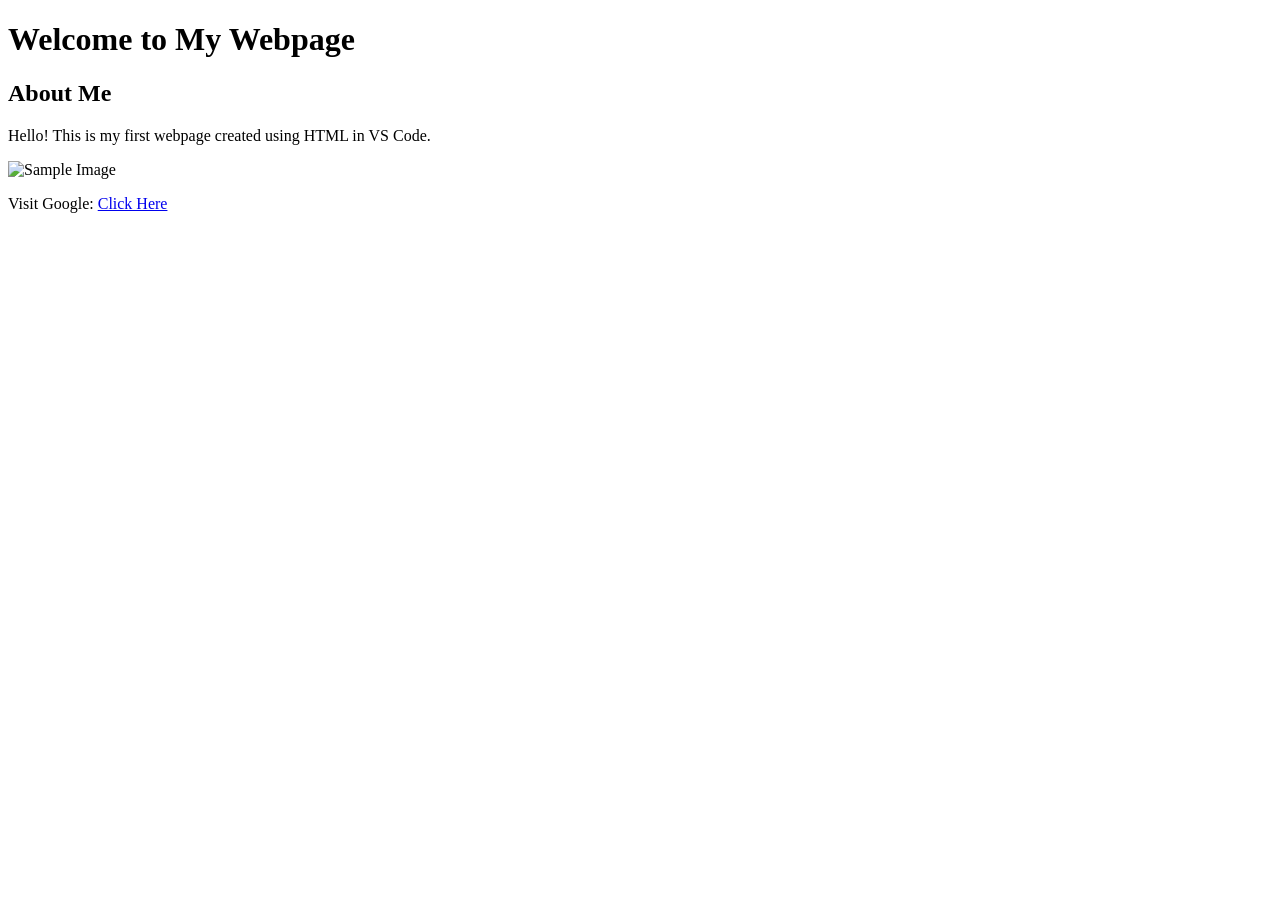
==== index.html @ 0580dad0 "First internship task" ====
<!DOCTYPE html>
<html>
<head>
    <title>My First Webpage</title>
</head>
<body>

    <h1>Welcome to My Webpage</h1>

    <h2>About Me</h2>

    <p>
        Hello! This is my first webpage created using HTML in VS Code.
    </p>

    <img src="https://media-cldnry.s-nbcnews.com/image/upload/t_fit-760w,f_auto,q_auto:best/rockcms/2025-05/positive-quotes-swl-250530-22-1bdec6.jpg"
         alt="Sample Image">

    <p>
        Visit Google:
        <a href="https://www.google.com">
            Click Here
        </a>
    </p>

</body>
</html>
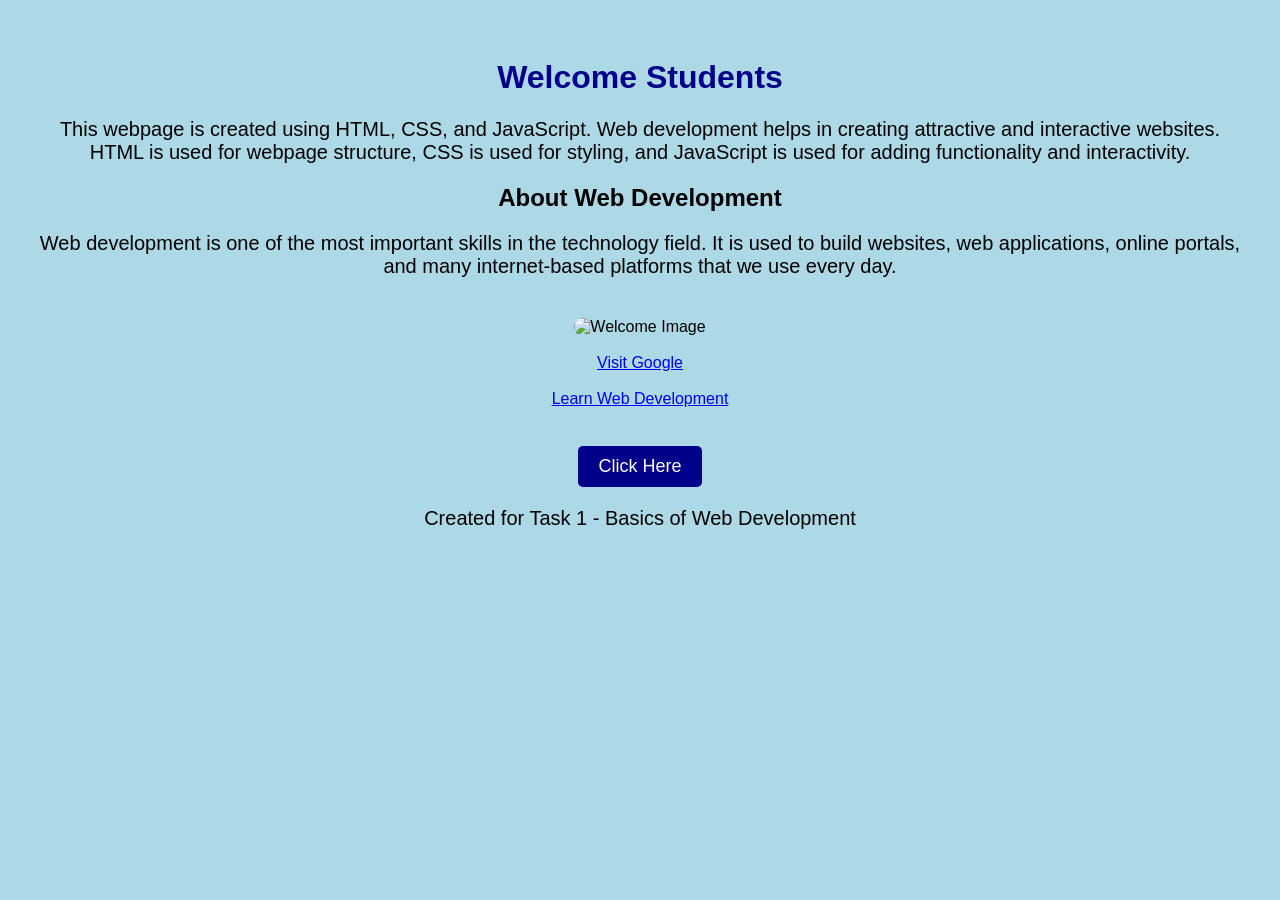
==== commit 41f88d30: "TASK 1 OVERALL" ====
--- a/index.html
+++ b/index.html
@@ -1,27 +1,71 @@
 <!DOCTYPE html>
 <html>
+
 <head>
-    <title>My First Webpage</title>
+    <title>Student Webpage</title>
+
+    <!-- Link CSS File -->
+    <link rel="stylesheet" href="style.css">
 </head>
+
 <body>
 
-    <h1>Welcome to My Webpage</h1>
+    <header>
+        <h1>Welcome Students</h1>
+    </header>
 
-    <h2>About Me</h2>
+    <section>
+        <p>
+            This webpage is created using HTML, CSS, and JavaScript.
+            Web development helps in creating attractive and interactive websites.
+            HTML is used for webpage structure, CSS is used for styling,
+            and JavaScript is used for adding functionality and interactivity.
+        </p>
+    </section>
 
-    <p>
-        Hello! This is my first webpage created using HTML in VS Code.
-    </p>
+    <section>
+        <h2>About Web Development</h2>
 
-    <img src="https://media-cldnry.s-nbcnews.com/image/upload/t_fit-760w,f_auto,q_auto:best/rockcms/2025-05/positive-quotes-swl-250530-22-1bdec6.jpg"
-         alt="Sample Image">
+        <p>
+            Web development is one of the most important skills in the technology field.
+            It is used to build websites, web applications, online portals, and many
+            internet-based platforms that we use every day.
+        </p>
+    </section>
 
-    <p>
-        Visit Google:
-        <a href="https://www.google.com">
-            Click Here
-        </a>
-    </p>
+    <!-- Image -->
+    <img src="https://img.magnific.com/free-photo/welcome-phrase-available-launch-open_53876-124476.jpg?semt=ais_hybrid&w=740&q=80"
+        alt="Welcome Image">
+
+    <br><br>
+
+    <!-- Links -->
+    <a href="https://www.google.com" target="_blank">
+        Visit Google
+    </a>
+
+    <br><br>
+
+    <a href="https://www.w3schools.com" target="_blank">
+        Learn Web Development
+    </a>
+
+    <br><br>
+
+    <!-- Button -->
+    <button onclick="showMessage()">
+        Click Here
+    </button>
+
+    <footer>
+        <p>
+            Created for Task 1 - Basics of Web Development
+        </p>
+    </footer>
+
+    <!-- Link JavaScript File -->
+    <script src="script.js"></script>
 
 </body>
+
 </html>
--- a/style.css
+++ b/style.css
@@ -0,0 +1,35 @@
+body {
+    background-color: lightblue;
+    font-family: Arial;
+    text-align: center;
+    padding: 30px;
+}
+
+h1 {
+    color: darkblue;
+}
+
+p {
+    font-size: 20px;
+}
+
+img {
+    width: 250px;
+    border-radius: 10px;
+    margin-top: 20px;
+}
+
+button {
+    background-color: darkblue;
+    color: white;
+    padding: 10px 20px;
+    border: none;
+    border-radius: 5px;
+    font-size: 18px;
+    margin-top: 20px;
+    cursor: pointer;
+}
+
+button:hover {
+    background-color: navy;
+}
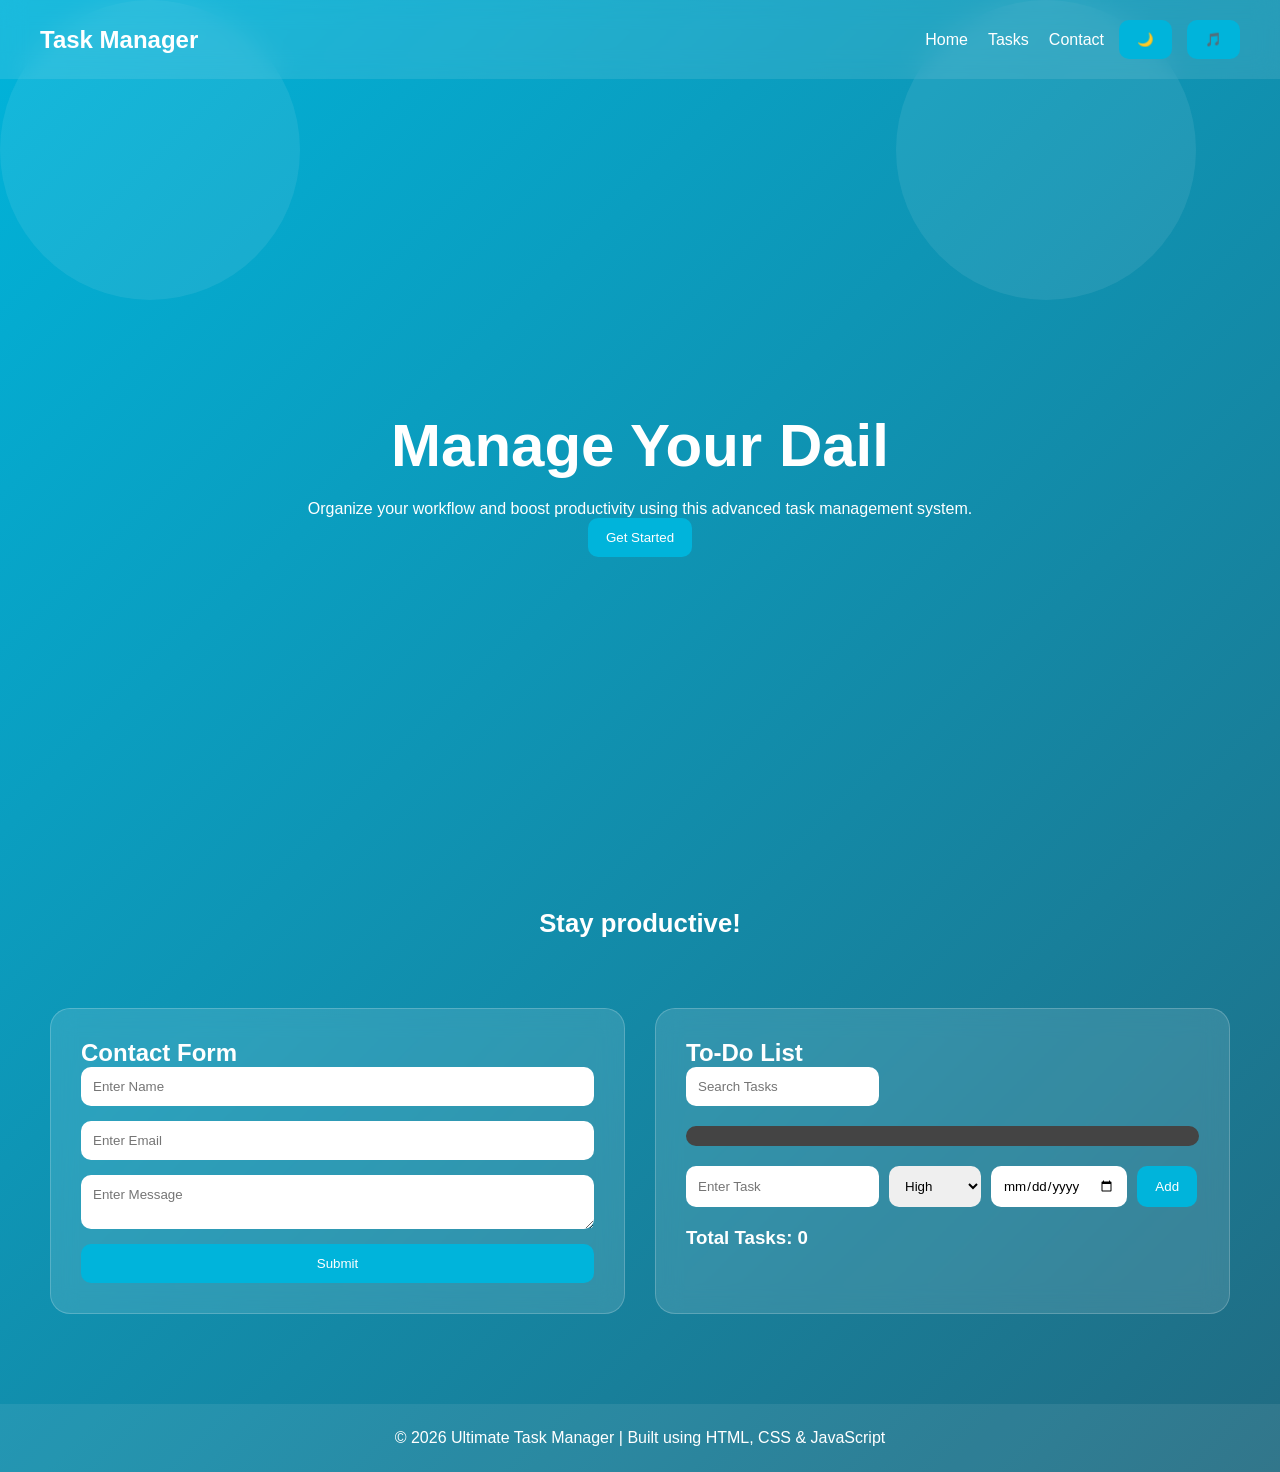
==== commit 961a7032: "Apexplanet Task 2" ====
--- a/index.html
+++ b/index.html
@@ -1,69 +1,217 @@
 <!DOCTYPE html>
-<html>
+<html lang="en">
 
 <head>
-    <title>Student Webpage</title>
-
-    <!-- Link CSS File -->
+
+    <meta charset="UTF-8">
+
+    <meta name="viewport"
+          content="width=device-width, initial-scale=1.0">
+
+    <title>Ultimate Task Manager</title>
+
     <link rel="stylesheet" href="style.css">
+
 </head>
 
 <body>
 
-    <header>
-        <h1>Welcome Students</h1>
-    </header>
-
-    <section>
+    <!-- Loader -->
+
+    <div id="loader">
+        Loading...
+    </div>
+
+    <!-- Particles -->
+
+    <div class="particles"></div>
+
+    <!-- Navbar -->
+
+    <nav class="navbar">
+
+        <h1>Task Manager</h1>
+
+        <div class="nav-right">
+
+            <ul>
+
+                <li><a href="#hero">Home</a></li>
+
+                <li><a href="#todo">Tasks</a></li>
+
+                <li><a href="#contact">Contact</a></li>
+
+            </ul>
+
+            <button id="darkModeBtn">🌙</button>
+
+            <button id="musicBtn">🎵</button>
+
+        </div>
+
+    </nav>
+
+    <!-- Hero -->
+
+    <section class="hero" id="hero">
+
+        <div class="hero-content">
+
+            <h2 class="typing-text"></h2>
+
+            <p>
+                Organize your workflow and boost productivity
+                using this advanced task management system.
+            </p>
+
+            <a href="#todo">
+
+                <button>Get Started</button>
+
+            </a>
+
+        </div>
+
+    </section>
+
+    <!-- Quote -->
+
+    <div class="quote-box">
+
+        <h3 id="quote">
+            Stay productive!
+        </h3>
+
+    </div>
+
+    <!-- Main Container -->
+
+    <div class="container">
+
+        <!-- Contact Form -->
+
+        <section class="form-section hidden"
+                 id="contact">
+
+            <h2>Contact Form</h2>
+
+            <form id="contactForm">
+
+                <input type="text"
+                       id="name"
+                       placeholder="Enter Name">
+
+                <input type="email"
+                       id="email"
+                       placeholder="Enter Email">
+
+                <textarea id="message"
+                          placeholder="Enter Message"></textarea>
+
+                <button type="submit">
+                    Submit
+                </button>
+
+            </form>
+
+            <p id="formMessage"></p>
+
+        </section>
+
+        <!-- Todo -->
+
+        <section class="todo-section hidden"
+                 id="todo">
+
+            <h2>To-Do List</h2>
+
+            <!-- Search -->
+
+            <input type="text"
+                   id="searchTask"
+                   placeholder="Search Tasks">
+
+            <!-- Progress -->
+
+            <div class="progress-container">
+
+                <div id="progressBar"></div>
+
+            </div>
+
+            <!-- Todo Input -->
+
+            <div class="todo-input">
+
+                <input type="text"
+                       id="taskInput"
+                       placeholder="Enter Task">
+
+                <select id="priority">
+
+                    <option value="High">
+                        High
+                    </option>
+
+                    <option value="Medium">
+                        Medium
+                    </option>
+
+                    <option value="Low">
+                        Low
+                    </option>
+
+                </select>
+
+                <input type="date"
+                       id="dueDate">
+
+                <button onclick="addTask()">
+                    Add
+                </button>
+
+            </div>
+
+            <!-- Counter -->
+
+            <h3 id="taskCounter">
+                Total Tasks: 0
+            </h3>
+
+            <!-- Task List -->
+
+            <ul id="taskList"></ul>
+
+        </section>
+
+    </div>
+
+    <!-- Toast -->
+
+    <div id="toast"></div>
+
+    <!-- Footer -->
+
+    <footer>
+
         <p>
-            This webpage is created using HTML, CSS, and JavaScript.
-            Web development helps in creating attractive and interactive websites.
-            HTML is used for webpage structure, CSS is used for styling,
-            and JavaScript is used for adding functionality and interactivity.
+            © 2026 Ultimate Task Manager |
+            Built using HTML, CSS & JavaScript
         </p>
-    </section>
-
-    <section>
-        <h2>About Web Development</h2>
-
-        <p>
-            Web development is one of the most important skills in the technology field.
-            It is used to build websites, web applications, online portals, and many
-            internet-based platforms that we use every day.
-        </p>
-    </section>
-
-    <!-- Image -->
-    <img src="https://img.magnific.com/free-photo/welcome-phrase-available-launch-open_53876-124476.jpg?semt=ais_hybrid&w=740&q=80"
-        alt="Welcome Image">
-
-    <br><br>
-
-    <!-- Links -->
-    <a href="https://www.google.com" target="_blank">
-        Visit Google
-    </a>
-
-    <br><br>
-
-    <a href="https://www.w3schools.com" target="_blank">
-        Learn Web Development
-    </a>
-
-    <br><br>
-
-    <!-- Button -->
-    <button onclick="showMessage()">
-        Click Here
-    </button>
-
-    <footer>
-        <p>
-            Created for Task 1 - Basics of Web Development
-        </p>
+
     </footer>
 
-    <!-- Link JavaScript File -->
+    <!-- Music -->
+
+    <audio id="bgMusic" loop>
+
+        <source
+            src="https://www.soundhelix.com/examples/mp3/SoundHelix-Song-1.mp3"
+            type="audio/mp3">
+
+    </audio>
+
     <script src="script.js"></script>
 
 </body>
--- a/style.css
+++ b/style.css
@@ -1,35 +1,444 @@
-body {
-    background-color: lightblue;
-    font-family: Arial;
-    text-align: center;
-    padding: 30px;
-}
-
-h1 {
-    color: darkblue;
-}
-
-p {
-    font-size: 20px;
-}
-
-img {
-    width: 250px;
-    border-radius: 10px;
-    margin-top: 20px;
-}
-
-button {
-    background-color: darkblue;
-    color: white;
-    padding: 10px 20px;
-    border: none;
-    border-radius: 5px;
-    font-size: 18px;
-    margin-top: 20px;
-    cursor: pointer;
-}
-
-button:hover {
-    background-color: navy;
+*{
+    margin:0;
+    padding:0;
+    box-sizing:border-box;
+    font-family:Arial;
+    scroll-behavior:smooth;
+}
+
+body{
+
+    color:white;
+
+    background:linear-gradient(
+        -45deg,
+        #0f2027,
+        #203a43,
+        #2c5364,
+        #00b4db
+    );
+
+    background-size:400% 400%;
+
+    animation:gradientBG 12s ease infinite;
+
+    overflow-x:hidden;
+}
+
+/* LOADER */
+
+#loader{
+
+    position:fixed;
+
+    width:100%;
+    height:100%;
+
+    background:black;
+
+    display:flex;
+    justify-content:center;
+    align-items:center;
+
+    font-size:40px;
+
+    z-index:9999;
+}
+
+/* PARTICLES */
+
+.particles{
+
+    position:fixed;
+
+    width:100%;
+    height:100%;
+
+    top:0;
+    left:0;
+
+    z-index:-1;
+}
+
+.particles::before,
+.particles::after{
+
+    content:"";
+
+    position:absolute;
+
+    width:300px;
+    height:300px;
+
+    border-radius:50%;
+
+    background:rgba(255,255,255,0.08);
+
+    animation:float 10s linear infinite;
+}
+
+.particles::after{
+
+    left:70%;
+    animation-duration:15s;
+}
+
+/* NAVBAR */
+
+.navbar{
+
+    display:flex;
+    justify-content:space-between;
+    align-items:center;
+
+    padding:20px 40px;
+
+    background:rgba(255,255,255,0.1);
+
+    backdrop-filter:blur(12px);
+
+    position:sticky;
+
+    top:0;
+
+    z-index:1000;
+}
+
+.navbar ul{
+
+    display:flex;
+
+    gap:20px;
+
+    list-style:none;
+}
+
+.navbar a{
+
+    color:white;
+
+    text-decoration:none;
+
+    transition:0.3s;
+}
+
+.navbar a:hover{
+
+    color:#00ffcc;
+}
+
+.nav-right{
+
+    display:flex;
+    align-items:center;
+    gap:15px;
+}
+
+/* BUTTONS */
+
+button{
+
+    padding:12px 18px;
+
+    border:none;
+
+    border-radius:10px;
+
+    background:#00b4db;
+
+    color:white;
+
+    cursor:pointer;
+
+    transition:0.3s;
+}
+
+button:hover{
+
+    transform:translateY(-3px) scale(1.05);
+
+    background:#0083b0;
+}
+
+/* HERO */
+
+.hero{
+
+    height:90vh;
+
+    display:flex;
+    justify-content:center;
+    align-items:center;
+
+    text-align:center;
+
+    padding:20px;
+}
+
+.hero h2{
+
+    font-size:60px;
+
+    margin-bottom:20px;
+}
+
+/* GLASS UI */
+
+.form-section,
+.todo-section{
+
+    background:rgba(255,255,255,0.12);
+
+    backdrop-filter:blur(12px);
+
+    border:1px solid rgba(255,255,255,0.2);
+
+    padding:30px;
+
+    border-radius:20px;
+
+    transition:0.4s;
+}
+
+.form-section:hover,
+.todo-section:hover{
+
+    transform:translateY(-8px);
+}
+
+/* CONTAINER */
+
+.container{
+
+    display:grid;
+
+    grid-template-columns:1fr 1fr;
+
+    gap:30px;
+
+    padding:50px;
+}
+
+/* FORM */
+
+form{
+
+    display:flex;
+    flex-direction:column;
+    gap:15px;
+}
+
+input,
+textarea,
+select{
+
+    padding:12px;
+
+    border:none;
+
+    border-radius:10px;
+
+    outline:none;
+}
+
+/* TASKS */
+
+.todo-input{
+
+    display:flex;
+
+    gap:10px;
+
+    flex-wrap:wrap;
+
+    margin:20px 0;
+}
+
+#taskList li{
+
+    background:rgba(255,255,255,0.15);
+
+    padding:15px;
+
+    margin-bottom:15px;
+
+    border-radius:10px;
+
+    display:flex;
+    justify-content:space-between;
+    align-items:center;
+
+    animation:slideIn 0.5s ease;
+}
+
+.completed{
+
+    text-decoration:line-through;
+
+    opacity:0.5;
+}
+
+/* PROGRESS */
+
+.progress-container{
+
+    width:100%;
+
+    height:20px;
+
+    background:#444;
+
+    border-radius:20px;
+
+    overflow:hidden;
+
+    margin:20px 0;
+}
+
+#progressBar{
+
+    width:0%;
+
+    height:100%;
+
+    background:limegreen;
+
+    transition:0.4s;
+}
+
+/* QUOTE */
+
+.quote-box{
+
+    text-align:center;
+
+    margin:20px;
+
+    font-size:22px;
+}
+
+/* TOAST */
+
+#toast{
+
+    position:fixed;
+
+    bottom:20px;
+    right:20px;
+
+    background:#111;
+
+    padding:15px 25px;
+
+    border-radius:10px;
+
+    opacity:0;
+
+    transition:0.4s;
+}
+
+/* FOOTER */
+
+footer{
+
+    text-align:center;
+
+    padding:25px;
+
+    margin-top:40px;
+
+    background:rgba(255,255,255,0.08);
+}
+
+/* DARK MODE */
+
+.dark-mode{
+
+    background:#111;
+}
+
+/* ANIMATIONS */
+
+@keyframes gradientBG{
+
+    0%{
+        background-position:0% 50%;
+    }
+
+    50%{
+        background-position:100% 50%;
+    }
+
+    100%{
+        background-position:0% 50%;
+    }
+}
+
+@keyframes slideIn{
+
+    from{
+        opacity:0;
+        transform:translateX(-40px);
+    }
+
+    to{
+        opacity:1;
+        transform:translateX(0);
+    }
+}
+
+@keyframes float{
+
+    from{
+        transform:translateY(100vh);
+    }
+
+    to{
+        transform:translateY(-100vh);
+    }
+}
+
+/* SCROLL ANIMATION */
+
+.hidden{
+
+    opacity:0;
+
+    transform:translateY(40px);
+
+    transition:1s;
+}
+
+.show{
+
+    opacity:1;
+
+    transform:translateY(0);
+}
+
+/* RESPONSIVE */
+
+@media(max-width:768px){
+
+    .container{
+
+        grid-template-columns:1fr;
+    }
+
+    .hero h2{
+
+        font-size:40px;
+    }
+
+    .navbar{
+
+        flex-direction:column;
+
+        gap:15px;
+    }
+
+    .navbar ul{
+
+        flex-direction:column;
+    }
 }
